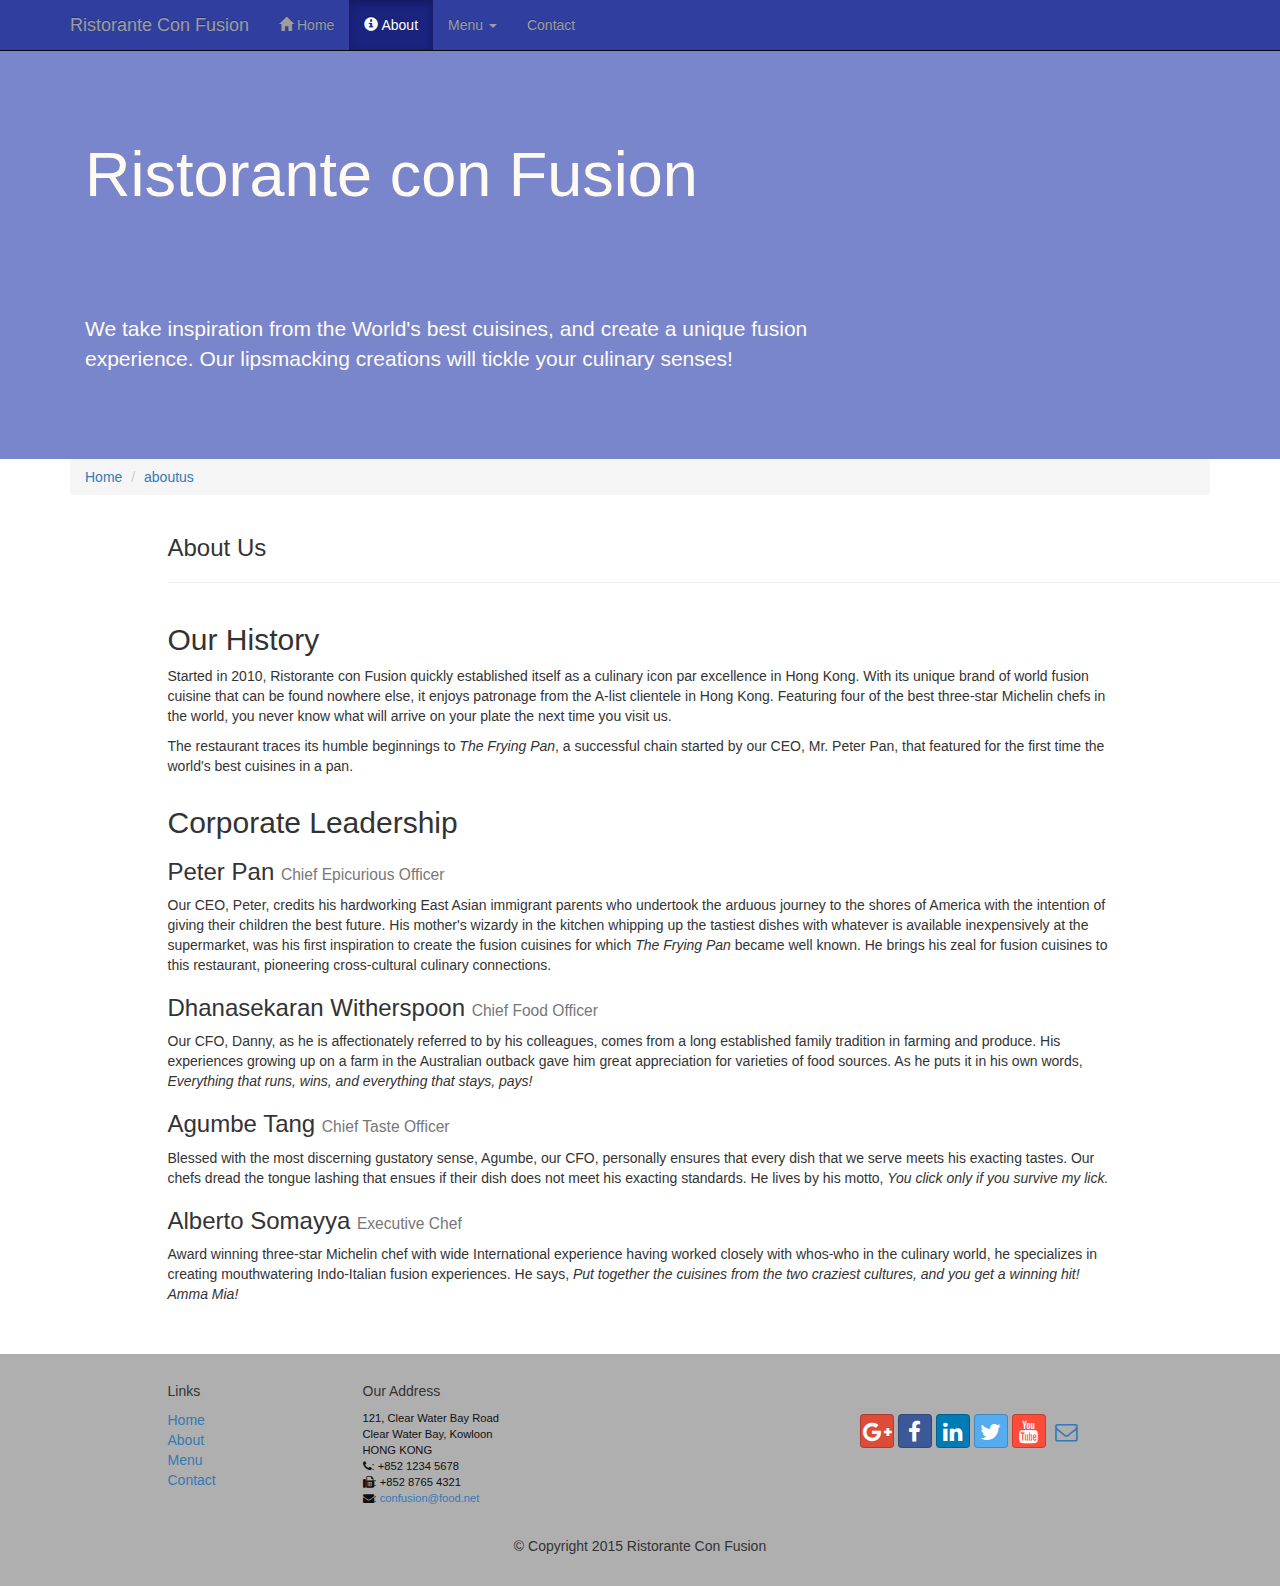
==== aboutus.html @ 9d39f082 "Initial commit" ====
<!DOCTYPE html>
<html lang="en">

<head>
     <meta charset="utf-8">
    <meta http-equiv="X-UA-Compatible" content="IE=edge">
    <meta name="viewport" content="width=device-width, initial-scale=1">
    <!-- The above 3 meta tags *must* come first in the head; any other head 
         content must come *after* these tags -->
    <title>Ristorante Con Fusion: About Us</title>
        <!-- Bootstrap -->
    <link href="css/bootstrap.min.css" rel="stylesheet">
    <link href="css/bootstrap-theme.min.css" rel="stylesheet">
    <link href="css/font-awesome.min.css" rel="stylesheet">
    <link href="css/bootstrap-social.css" rel="stylesheet">
    <link href="css/mystyles.css" rel="stylesheet">

    <!-- HTML5 shim and Respond.js for IE8 support of HTML5 elements and media queries -->
    <!-- WARNING: Respond.js doesn't work if you view the page via file:// -->
    <!--[if lt IE 9]>
      <script src="https://oss.maxcdn.com/html5shiv/3.7.2/html5shiv.min.js"></script>
      <script src="https://oss.maxcdn.com/respond/1.4.2/respond.min.js"></script>
    <![endif]-->
</head>

<body>
    <nav class="navbar navbar-inverse navbar-fixed-top" role="navigation">
        <div class="container">
            <div class="navbar-header">
                <button type="button" class="navbar-toggle collapsed" data-toggle="collapse" data-target="#navbar" aria-expanded="false" aria-controls="navbar">
                    <span class="sr-only">Toggle navigation</span>
                    <span class="icon-bar"></span>
                    <span class="icon-bar"></span>
                    <span class="icon-bar"></span>
                </button>
                <a class="navbar-brand" href="index.html">Ristorante Con Fusion</a>
            </div>
            <div id="navbar" class="navbar-collapse collapse">
                <ul class="nav navbar-nav">
                    <li><a href="index.html"><span class="glyphicon glyphicon-home"
                         aria-hidden="true"></span> Home</a></li>
                    <li class="active"><a href="#"><span class="glyphicon glyphicon-info-sign" aria-hidden="true"></span>
                                          About</a></li>
                    <li class="dropdown">
                        <a href="#" class="dropdown-toggle" data-toggle="dropdown"
                         role="button" aria-haspopup="true" aria-expanded="false">
                         Menu <span class="caret"></span></a>
                        <ul class="dropdown-menu">
                            <li><a href="#">Appetizers</a></li>
                            <li><a href="#">Main Courses</a></li>
                            <li><a href="#">Desserts</a></li>
                            <li><a href="#">Drinks</a></li>
                            <li role="separator" class="divider"></li>
                            <li class="dropdown-header">Specials</li>
                            <li><a href="#">Lunch Buffet</a></li>
                            <li><a href="#">Weekend Brunch</a></li>
                        </ul>
                    </li>
                    <li><a href="#">Contact</a></li>
                </ul>
            </div>
        </div>
    </nav>  
    <header class="jumbotron">

        <!-- Main component for a primary marketing message or call to action -->

        <div class="container">
            <div class="row row-header">
                <div class="col-xs-12 col-sm-8">
                    <h1>Ristorante con Fusion</h1>
                    <p style="padding:40px;"></p>
                    <p>We take inspiration from the World's best cuisines, and create a unique fusion experience. Our lipsmacking creations will tickle your culinary senses!</p>
                </div>
                <div class="col-xs-12 col-sm-4">
                </div>
            </div>
        </div>
    </header>

    <div class="container">
        <div class="row">
            <div class="col-sm-12">
                <ol class="breadcrumb">
                    <li><a href="index.html">Home</a></li>
                    <li class="active"><a href="aboutus.html">aboutus</a></li>

                </ol>
            </div>

            <div class="col-sm-12 col-xs-offset-1 col-xs-11">
               <h3>About Us</h3>
               <hr>
            </div>
            </div>
        
        <div class="row">
            <div class="col-sm-10 col-xs-offset-1 col-xs-11">
                <h2>Our History</h2>
                <p>Started in 2010, Ristorante con Fusion quickly established itself as a culinary icon par excellence in Hong Kong. With its unique brand of world fusion cuisine that can be found nowhere else, it enjoys patronage from the A-list clientele in Hong Kong.  Featuring four of the best three-star Michelin chefs in the world, you never know what will arrive on your plate the next time you visit us.</p>
                <p>The restaurant traces its humble beginnings to <em>The Frying Pan</em>, a successful chain started by our CEO, Mr. Peter Pan, that featured for the first time the world's best cuisines in a pan.</p>
            </div>
            <div>
                <p style="padding:20px;"></p>
            </div>
        </div>


        <div class="row">
            <div class="col-sm-10 col-xs-offset-1 col-xs-11">
                <h2>Corporate Leadership</h2>
                <h3>Peter Pan <small>Chief Epicurious Officer</small></h3>
                <p>Our CEO, Peter, credits his hardworking East Asian immigrant parents who undertook the arduous journey to the shores of America with the intention of giving their children the best future. His mother's wizardy in the kitchen whipping up the tastiest dishes with whatever is available inexpensively at the supermarket, was his first inspiration to create the fusion cuisines for which <em>The Frying Pan</em> became well known. He brings his zeal for fusion cuisines to this restaurant, pioneering cross-cultural culinary connections.</p>
                <h3>Dhanasekaran Witherspoon <small>Chief Food Officer</small></h3>
                <p>Our CFO, Danny, as he is affectionately referred to by his colleagues, comes from a long established family tradition in farming and produce. His experiences growing up on a farm in the Australian outback gave him great appreciation for varieties of food sources. As he puts it in his own words, <em>Everything that runs, wins, and everything that stays, pays!</em></p>
                <h3>Agumbe Tang <small>Chief Taste Officer</small></h3>
                <p>Blessed with the most discerning gustatory sense, Agumbe, our CFO, personally ensures that every dish that we serve meets his exacting tastes. Our chefs dread the tongue lashing that ensues if their dish does not meet his exacting standards. He lives by his motto, <em>You click only if you survive my lick.</em></p>
                <h3>Alberto Somayya <small>Executive Chef</small></h3>
                <p>Award winning three-star Michelin chef with wide International experience having worked closely with whos-who in the culinary world, he specializes in creating mouthwatering Indo-Italian fusion experiences. He says, <em>Put together the cuisines from the two craziest cultures, and you get a winning hit! Amma Mia!</em></p>
            </div>
             <div>
                <p style="padding:20px;"></p>
            </div>
       </div>

    </div>
<br><br>
    <footer class="row-footer">
        <div class="container">
            <div class="row">             
                <div class="col-xs-5 col-xs-offset-1 col-sm-2 col-sm-offset-1">
                    <h5>Links</h5>
                    <ul class="list-unstyled">
                        <li><a href="#">Home</a></li>
                        <li><a href="#">About</a></li>
                        <li><a href="#">Menu</a></li>
                        <li><a href="#">Contact</a></li>
                    </ul>
                </div>
                <div class="col-xs-6 col-sm-5">
                    <h5>Our Address</h5>
                    <address>
		              121, Clear Water Bay Road<br>
		              Clear Water Bay, Kowloon<br>
		              HONG KONG<br>
		              <i class="fa fa-phone"></i>: +852 1234 5678<br>
		              <i class="fa fa-fax"></i>: +852 8765 4321<br>
		              <i class="fa fa-envelope"></i>: 
                        <a href="mailto:confusion@food.net">confusion@food.net</a>
		           </address>
                </div>
                <div class="col-xs-12 col-sm-4">
                    <div class="nav navbar-nav" style="padding: 40px 10px;">
                        <a class="btn btn-social-icon btn-google-plus" href="http://google.com/+"><i class="fa fa-google-plus"></i></a>
                        <a class="btn btn-social-icon btn-facebook" href="http://www.facebook.com/profile.php?id="><i class="fa fa-facebook"></i></a>
                        <a class="btn btn-social-icon btn-linkedin" href="http://www.linkedin.com/in/"><i class="fa fa-linkedin"></i></a>
                        <a class="btn btn-social-icon btn-twitter" href="http://twitter.com/"><i class="fa fa-twitter"></i></a>
                        <a class="btn btn-social-icon btn-youtube" href="http://youtube.com/"><i class="fa fa-youtube"></i></a>
                        <a class="btn btn-social-icon" href="mailto:"><i class="fa fa-envelope-o"></i></a>
                    </div>
                </div>
                <div class="col-xs-12">
                    <p style="padding:10px;"></p>
                    <p align=center>© Copyright 2015 Ristorante Con Fusion</p>
                </div>
            </div>
        </div>
    </footer>
    <!-- jQuery (necessary for Bootstrap's JavaScript plugins) -->
    <script src="https://ajax.googleapis.com/ajax/libs/jquery/1.11.3/jquery.min.js"></script>
    <!-- Include all compiled plugins (below), or include individual files as needed -->
    <script src="js/bootstrap.min.js"></script>
</body>

</html>
---- css/mystyles.css ----
.row-header{
    margin:0px auto;
    padding:0px auto;
}

.row-content {
    margin:0px auto;
    padding: 50px 0px 50px 0px;
    border-bottom: 1px ridge;
    min-height:400px;
}

.row-footer{
    background-color: #AfAfAf;
    margin:0px auto;
    padding: 20px 0px 20px 0px;
}

.jumbotron {
    padding:70px 30px 70px 30px;
    margin:0px auto;
    background: #7986CB ;
    color:floralwhite;
}

address{
    font-size:80%;
    margin:0px;
    color:#0f0f0f;
}
body{
    padding:50px 0px 0px 0px;
    z-index:0;
}

.navbar-inverse {
    background: #303F9F;
}

.navbar-inverse .navbar-nav > .active > a,
.navbar-inverse .navbar-nav > .active > a:hover,
.navbar-inverse .navbar-nav > .active > a:focus {
    color: #fff;
    background: #1A237E;
}

.navbar-inverse .navbar-nav > .open > a,
.navbar-inverse .navbar-nav > .open > a:hover,
.navbar-inverse .navbar-nav > .open > a:focus {
    color: #fff;
    background: #1A237E;
}

.navbar-inverse .navbar-nav .open .dropdown-menu> li> a,
.navbar-inverse .navbar-nav .open .dropdown-menu {
    background-color: #303F9F;
    color:#eeeeee;
}

.navbar-inverse .navbar-nav .open .dropdown-menu> li> a:hover {
    color:#000000;
}
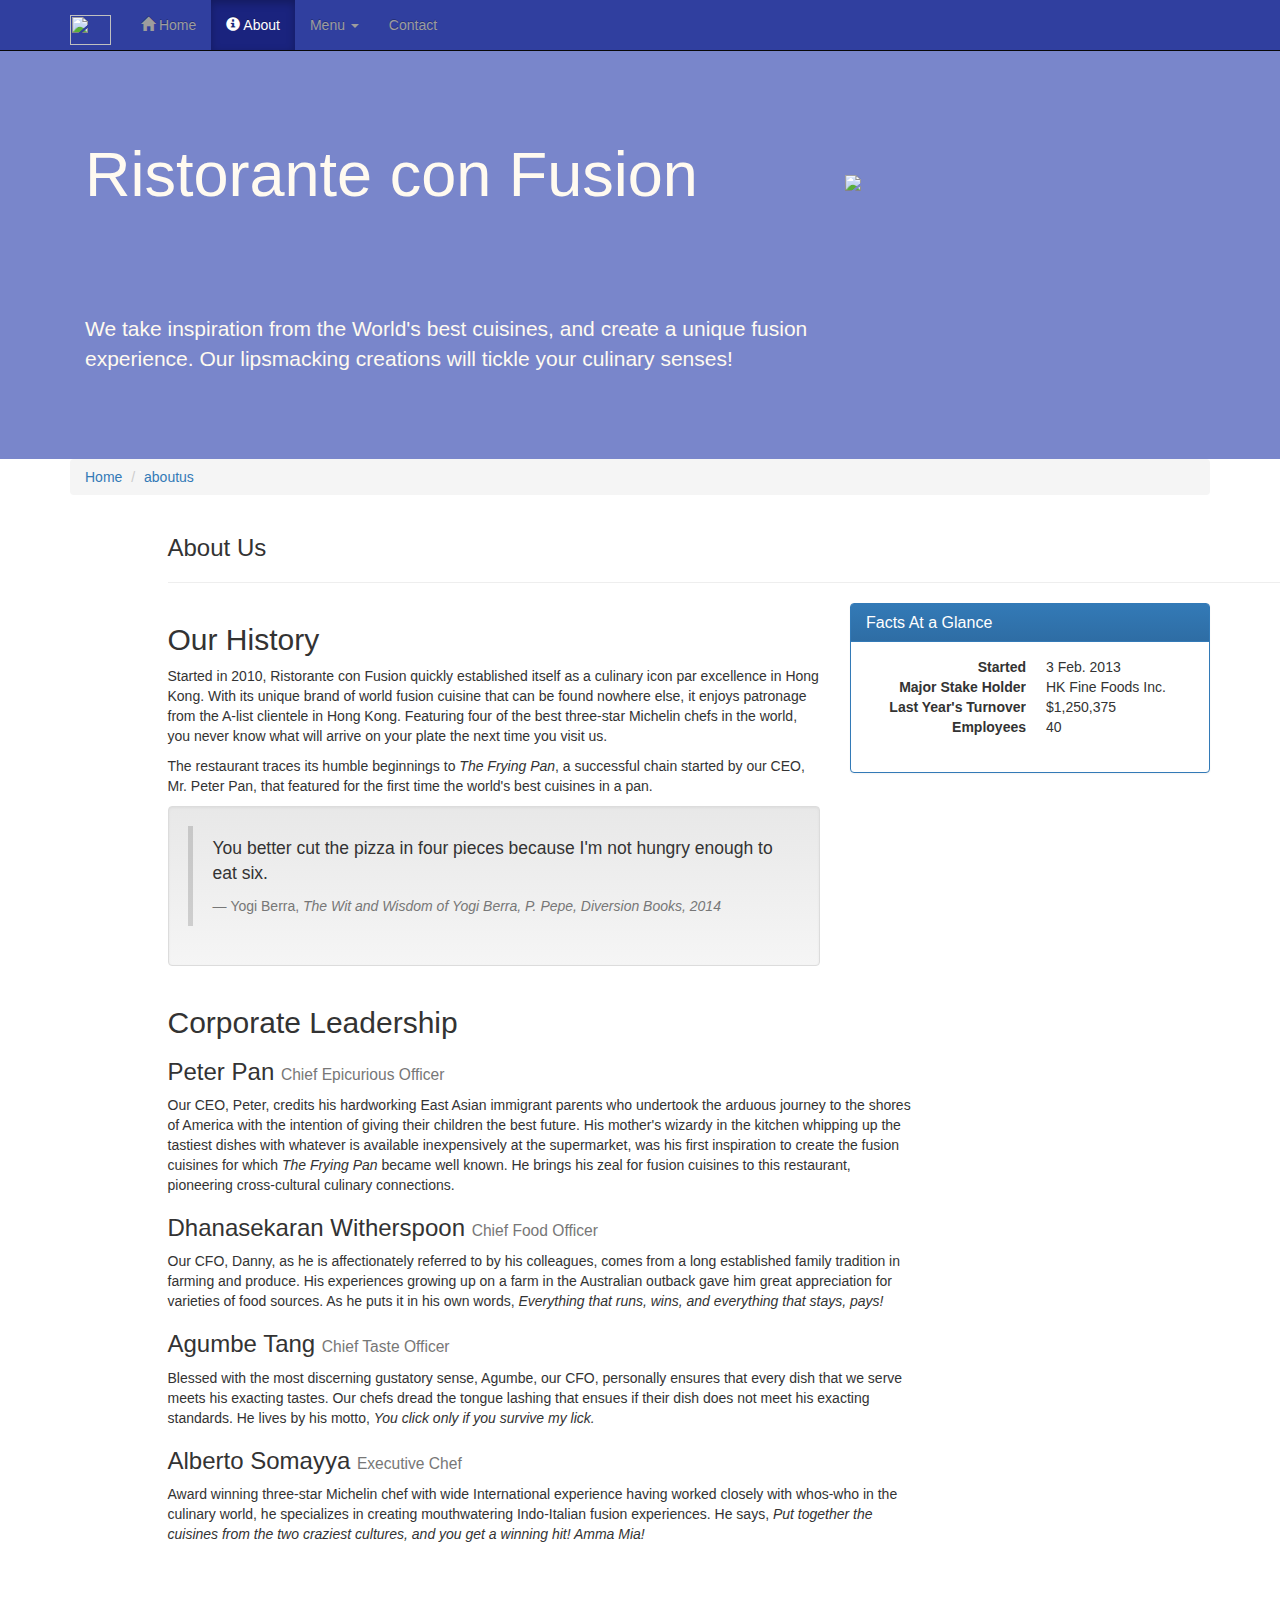
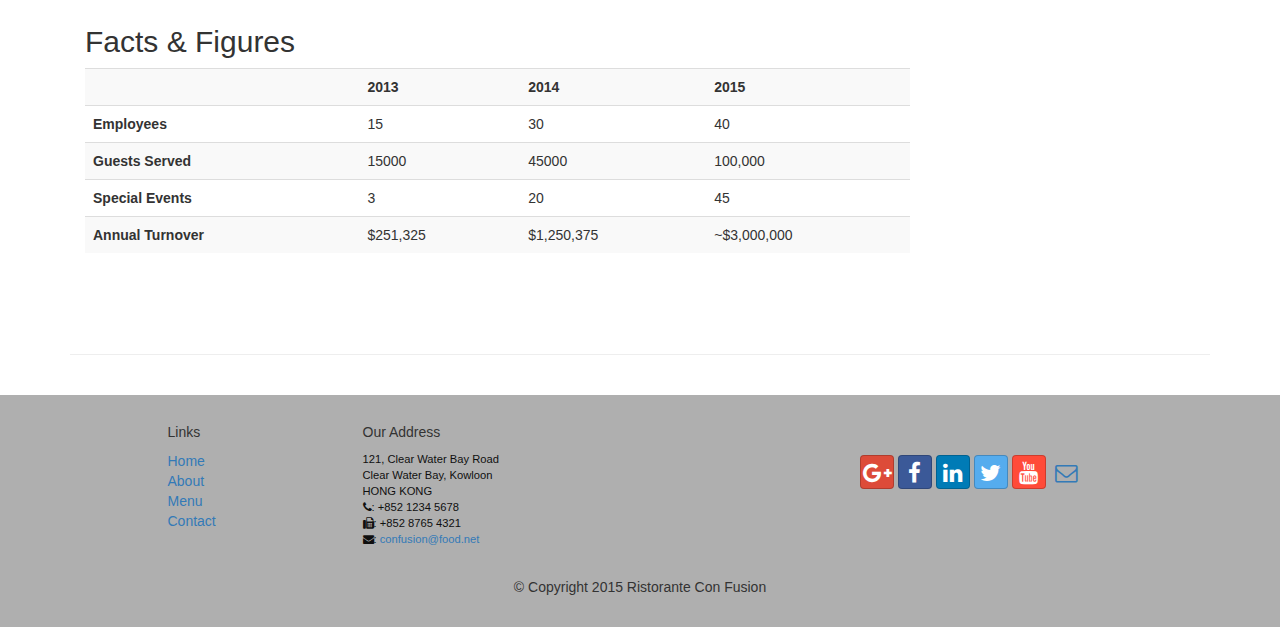
==== commit 3ef25f47: "Week 2 exercises and assignments" ====
--- a/aboutus.html
+++ b/aboutus.html
@@ -33,7 +33,7 @@
                     <span class="icon-bar"></span>
                     <span class="icon-bar"></span>
                 </button>
-                <a class="navbar-brand" href="index.html">Ristorante Con Fusion</a>
+                <a class="navbar-brand" href="index.html"><img src="img/logo.png" height=30 width=41></a>
             </div>
             <div id="navbar" class="navbar-collapse collapse">
                 <ul class="nav navbar-nav">
@@ -56,7 +56,7 @@
                             <li><a href="#">Weekend Brunch</a></li>
                         </ul>
                     </li>
-                    <li><a href="#">Contact</a></li>
+                    <li><a href="contactus.html">Contact</a></li>
                 </ul>
             </div>
         </div>
@@ -72,7 +72,9 @@
                     <p style="padding:40px;"></p>
                     <p>We take inspiration from the World's best cuisines, and create a unique fusion experience. Our lipsmacking creations will tickle your culinary senses!</p>
                 </div>
-                <div class="col-xs-12 col-sm-4">
+                <div class="col-xs-12 col-sm-2">
+                    <p style="padding:20px;"></p>
+                    <img src="img/logo.png" class="img-responsive">
                 </div>
             </div>
         </div>
@@ -95,19 +97,50 @@
             </div>
         
         <div class="row">
-            <div class="col-sm-10 col-xs-offset-1 col-xs-11">
+            <div class="col-sm-7 col-sm-offset-1">
                 <h2>Our History</h2>
                 <p>Started in 2010, Ristorante con Fusion quickly established itself as a culinary icon par excellence in Hong Kong. With its unique brand of world fusion cuisine that can be found nowhere else, it enjoys patronage from the A-list clientele in Hong Kong.  Featuring four of the best three-star Michelin chefs in the world, you never know what will arrive on your plate the next time you visit us.</p>
                 <p>The restaurant traces its humble beginnings to <em>The Frying Pan</em>, a successful chain started by our CEO, Mr. Peter Pan, that featured for the first time the world's best cuisines in a pan.</p>
             </div>
-            <div>
-                <p style="padding:20px;"></p>
-            </div>
-        </div>
-
-
-        <div class="row">
-            <div class="col-sm-10 col-xs-offset-1 col-xs-11">
+            <div class="col-sm-4">
+                <div class="panel panel-primary">
+                    <div class="panel-heading">
+                        <h3 class="panel-title">Facts At a Glance</h3>
+                    </div>
+                    <div class="panel-body">
+                        <dl class="dl-horizontal">
+                            <dt>Started</dt>
+                            <dd>3 Feb. 2013</dd>
+                            <dt>Major Stake Holder</dt>
+                            <dd>HK Fine Foods Inc.</dd>
+                            <dt>Last Year's Turnover</dt>
+                            <dd>$1,250,375</dd>
+                            <dt>Employees</dt>
+                            <dd>40</dd>
+                        </dl>
+                    </div>
+                </div>
+            </div>
+        </div>
+        <div class="row">
+            <div class="col-sm-offset-1 col-sm-7">
+        <div class="well">
+            <blockquote>
+                <p>You better cut the pizza in four pieces because
+                    I'm not hungry enough to eat six.</p>
+                <footer>Yogi Berra,
+                    <cite>The Wit and Wisdom of Yogi Berra,
+                        P. Pepe, Diversion Books, 2014</cite>
+                </footer>
+            </blockquote>
+        </div>
+                </div>
+            </div>
+
+
+
+        <div class="row">
+            <div class="col-sm-10 col-lg-8 col-xs-offset-1 col-xs-11">
                 <h2>Corporate Leadership</h2>
                 <h3>Peter Pan <small>Chief Epicurious Officer</small></h3>
                 <p>Our CEO, Peter, credits his hardworking East Asian immigrant parents who undertook the arduous journey to the shores of America with the intention of giving their children the best future. His mother's wizardy in the kitchen whipping up the tastiest dishes with whatever is available inexpensively at the supermarket, was his first inspiration to create the fusion cuisines for which <em>The Frying Pan</em> became well known. He brings his zeal for fusion cuisines to this restaurant, pioneering cross-cultural culinary connections.</p>
@@ -118,10 +151,53 @@
                 <h3>Alberto Somayya <small>Executive Chef</small></h3>
                 <p>Award winning three-star Michelin chef with wide International experience having worked closely with whos-who in the culinary world, he specializes in creating mouthwatering Indo-Italian fusion experiences. He says, <em>Put together the cuisines from the two craziest cultures, and you get a winning hit! Amma Mia!</em></p>
             </div>
-             <div>
+             <div class="col-sm-4 col-lg-4">
+
+            </div>
+       </div>
+
+        <div class="row row-content">
+            <div class="col-xs-12 col-sm-9">
+                <h2>Facts &amp; Figures</h2>
+                <div class="table-responsive">
+                    <table class="table table-striped">
+                        <tr>
+                            <td>&nbsp;</td>
+                            <th>2013</th>
+                            <th>2014</th>
+                            <th>2015</th>
+                        </tr>
+                        <tr>
+                            <th>Employees</th>
+                            <td>15</td>
+                            <td>30</td>
+                            <td>40</td>
+                        </tr>
+                        <tr>
+                            <th>Guests Served</th>
+                            <td>15000</td>
+                            <td>45000</td>
+                            <td>100,000</td>
+                        </tr>
+                        <tr>
+                            <th>Special Events</th>
+                            <td>3</td>
+                            <td>20</td>
+                            <td>45</td>
+                        </tr>
+                        <tr>
+                            <th>Annual Turnover</th>
+                            <td>$251,325</td>
+                            <td>$1,250,375</td>
+                            <td>~$3,000,000</td>
+                        </tr>
+                    </table>
+                </div>
+            </div>
+            <div class="col-xs-12 col-sm-3">
                 <p style="padding:20px;"></p>
             </div>
-       </div>
+        </div>
 
     </div>
 <br><br>
--- a/css/mystyles.css
+++ b/css/mystyles.css
@@ -19,8 +19,9 @@
 .jumbotron {
     padding:70px 30px 70px 30px;
     margin:0px auto;
-    background: #7986CB ;
+    background:#7986CB ;
     color:floralwhite;
+    
 }
 
 address{
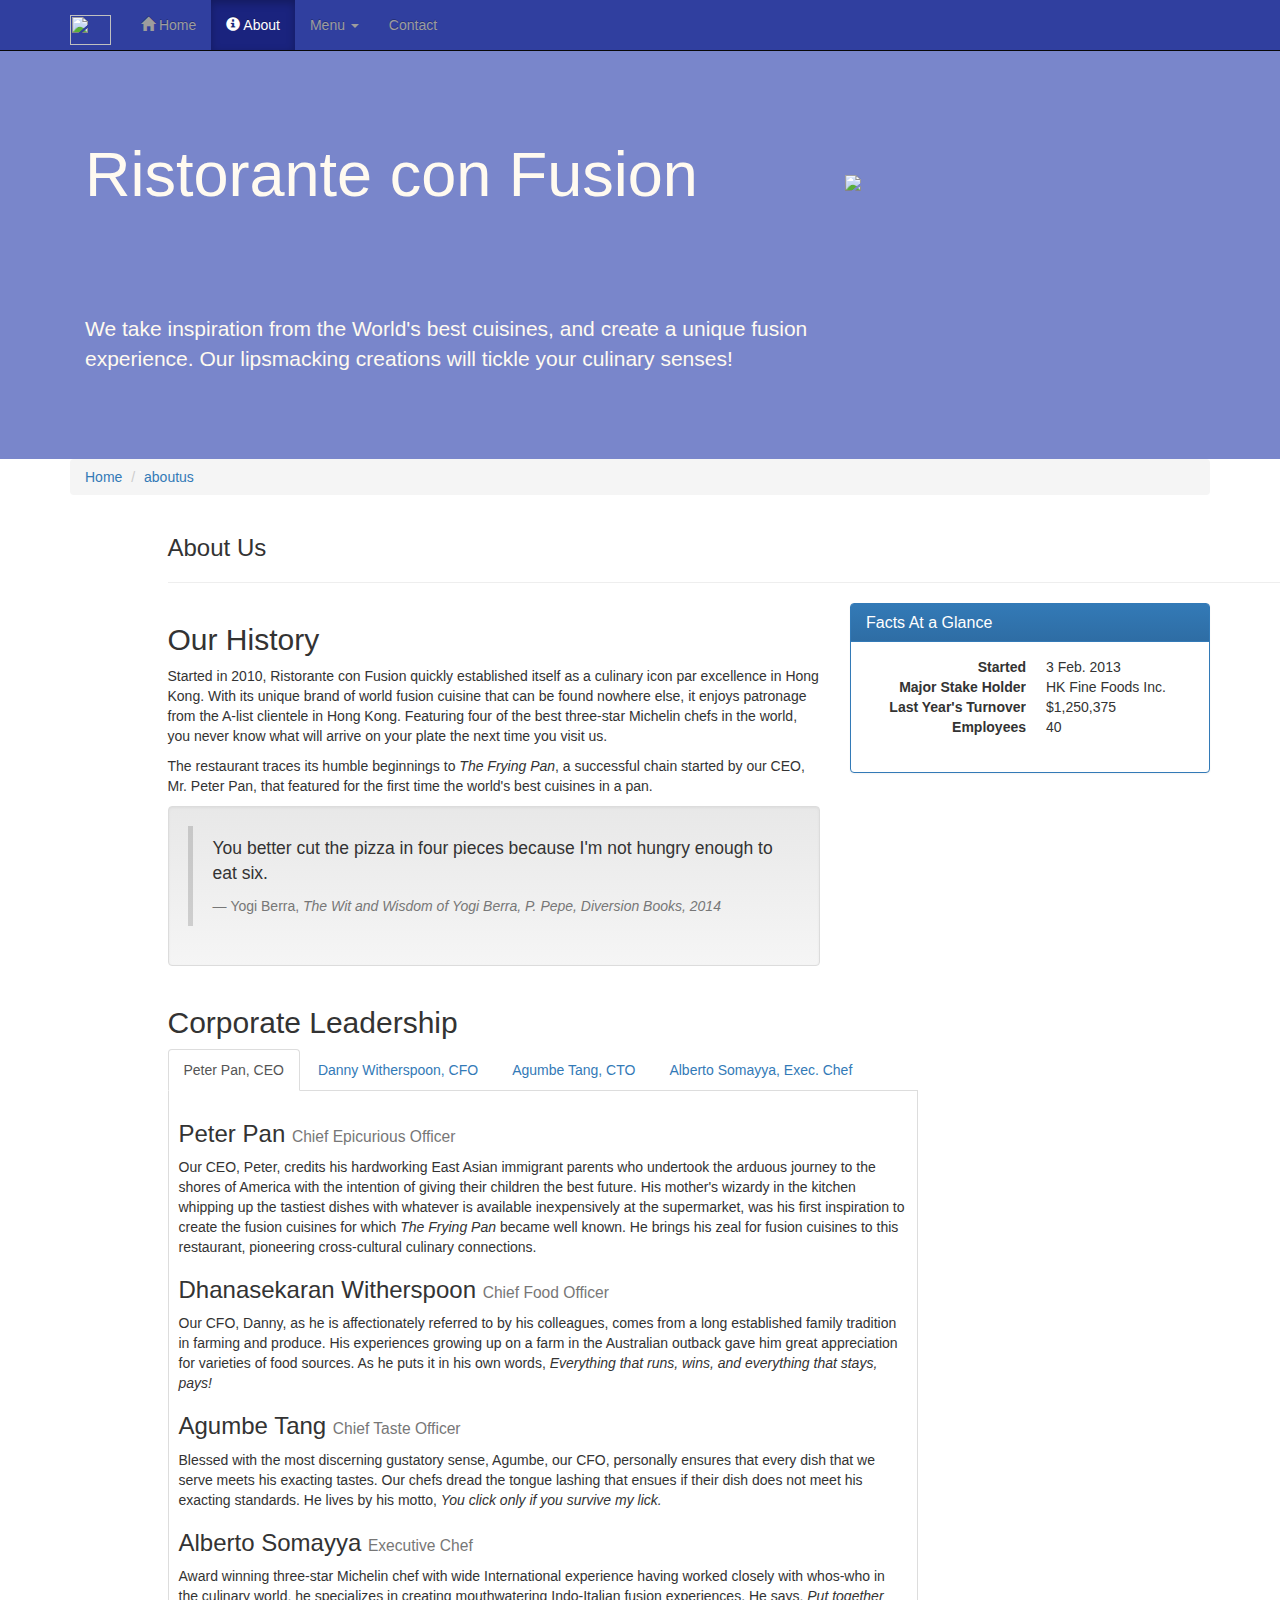
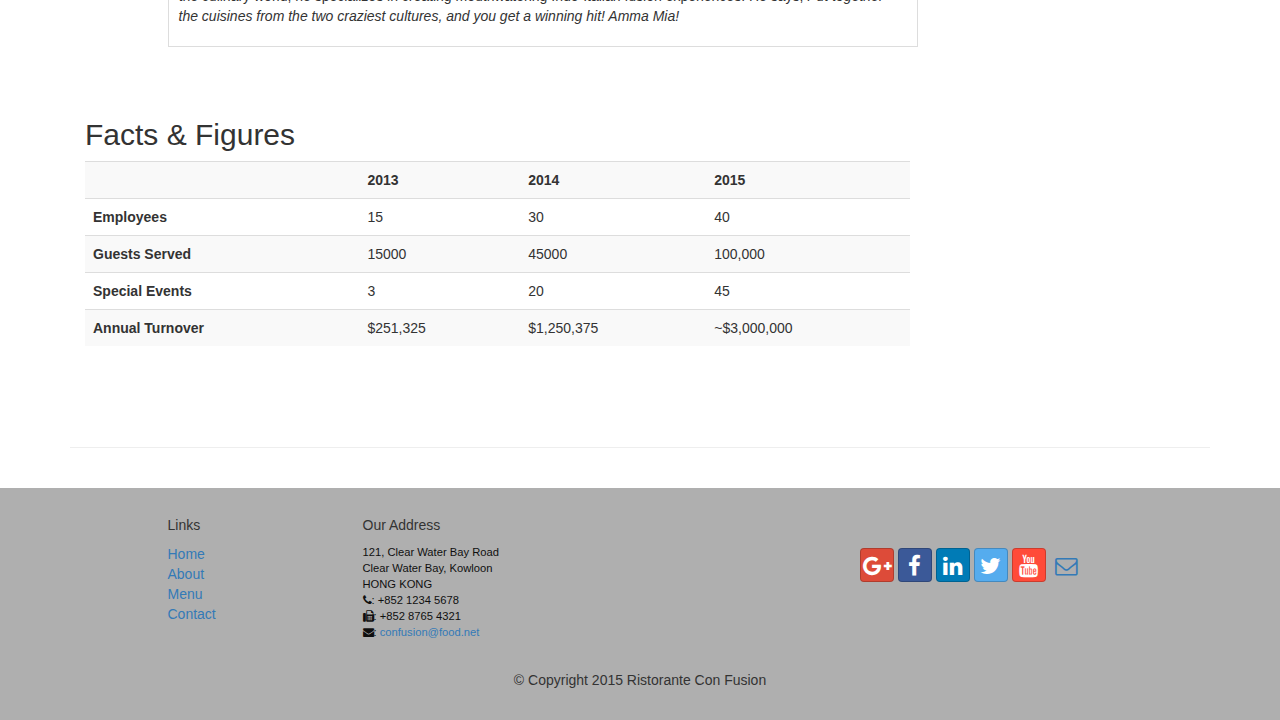
==== commit e9284090: "Week 3 Tabbed navigation" ====
--- a/aboutus.html
+++ b/aboutus.html
@@ -142,15 +142,48 @@
         <div class="row">
             <div class="col-sm-10 col-lg-8 col-xs-offset-1 col-xs-11">
                 <h2>Corporate Leadership</h2>
+                <ul class="nav nav-tabs" role="tablist">
+                    <li role="presentation" class="active">
+                        <a href="#peter" aria-controls="peter"
+                           role="tab" data-toggle="tab">Peter Pan, CEO</a></li>
+                    <li role="presentation"><a href="#danny"
+                                               aria-controls="danny" role="tab"
+                                               data-toggle="tab">Danny Witherspoon, CFO</a></li>
+                    <li role="presentation"><a href="#agumbe"
+                                               aria-controls="agumbe" role="tab"
+                                               data-toggle="tab">Agumbe Tang, CTO</a></li>
+                    <li role="presentation"><a href="#alberto"
+                                               aria-controls="alberto" role="tab"
+                                               data-toggle="tab">Alberto Somayya, Exec. Chef</a></li>
+                </ul>
+                <div class="tab-content">
+                    <div role="tabpanel" class="tab-pane fade in active" id="peter">
                 <h3>Peter Pan <small>Chief Epicurious Officer</small></h3>
-                <p>Our CEO, Peter, credits his hardworking East Asian immigrant parents who undertook the arduous journey to the shores of America with the intention of giving their children the best future. His mother's wizardy in the kitchen whipping up the tastiest dishes with whatever is available inexpensively at the supermarket, was his first inspiration to create the fusion cuisines for which <em>The Frying Pan</em> became well known. He brings his zeal for fusion cuisines to this restaurant, pioneering cross-cultural culinary connections.</p>
-                <h3>Dhanasekaran Witherspoon <small>Chief Food Officer</small></h3>
+
+
+                        <p>Our CEO, Peter, credits his hardworking East Asian immigrant parents who undertook the arduous journey to the shores of America with the intention of giving their children the best future. His mother's wizardy in the kitchen whipping up the tastiest dishes with whatever is available inexpensively at the supermarket, was his first inspiration to create the fusion cuisines for which <em>The Frying Pan</em> became well known. He brings his zeal for fusion cuisines to this restaurant, pioneering cross-cultural culinary connections.</p>
+                </div>
+
+                    <div role="tabpanel" class="tab-pane fade in active" id="danny">
+                        <h3>Dhanasekaran Witherspoon <small>Chief Food Officer</small></h3>
                 <p>Our CFO, Danny, as he is affectionately referred to by his colleagues, comes from a long established family tradition in farming and produce. His experiences growing up on a farm in the Australian outback gave him great appreciation for varieties of food sources. As he puts it in his own words, <em>Everything that runs, wins, and everything that stays, pays!</em></p>
-                <h3>Agumbe Tang <small>Chief Taste Officer</small></h3>
+                </div>
+
+
+                    <div role="tabpanel" class="tab-pane fade in active" id="agumbe">
+
+                    <h3>Agumbe Tang <small>Chief Taste Officer</small></h3>
                 <p>Blessed with the most discerning gustatory sense, Agumbe, our CFO, personally ensures that every dish that we serve meets his exacting tastes. Our chefs dread the tongue lashing that ensues if their dish does not meet his exacting standards. He lives by his motto, <em>You click only if you survive my lick.</em></p>
-                <h3>Alberto Somayya <small>Executive Chef</small></h3>
-                <p>Award winning three-star Michelin chef with wide International experience having worked closely with whos-who in the culinary world, he specializes in creating mouthwatering Indo-Italian fusion experiences. He says, <em>Put together the cuisines from the two craziest cultures, and you get a winning hit! Amma Mia!</em></p>
-            </div>
+                </div>
+
+
+                    <div role="tabpanel" class="tab-pane fade in active" id="alberto">
+                        <h3>Alberto Somayya <small>Executive Chef</small></h3>
+
+                        <p>Award winning three-star Michelin chef with wide International experience having worked closely with whos-who in the culinary world, he specializes in creating mouthwatering Indo-Italian fusion experiences. He says, <em>Put together the cuisines from the two craziest cultures, and you get a winning hit! Amma Mia!</em></p>
+            </div>
+                    </div>
+                </div>
              <div class="col-sm-4 col-lg-4">
 
             </div>
--- a/css/mystyles.css
+++ b/css/mystyles.css
@@ -60,4 +60,10 @@
 
 .navbar-inverse .navbar-nav .open .dropdown-menu> li> a:hover {
     color:#000000;
+}
+.tab-content {
+    border-left: 1px solid #ddd;
+    border-right: 1px solid #ddd;
+    border-bottom: 1px solid #ddd;
+    padding: 10px;
 }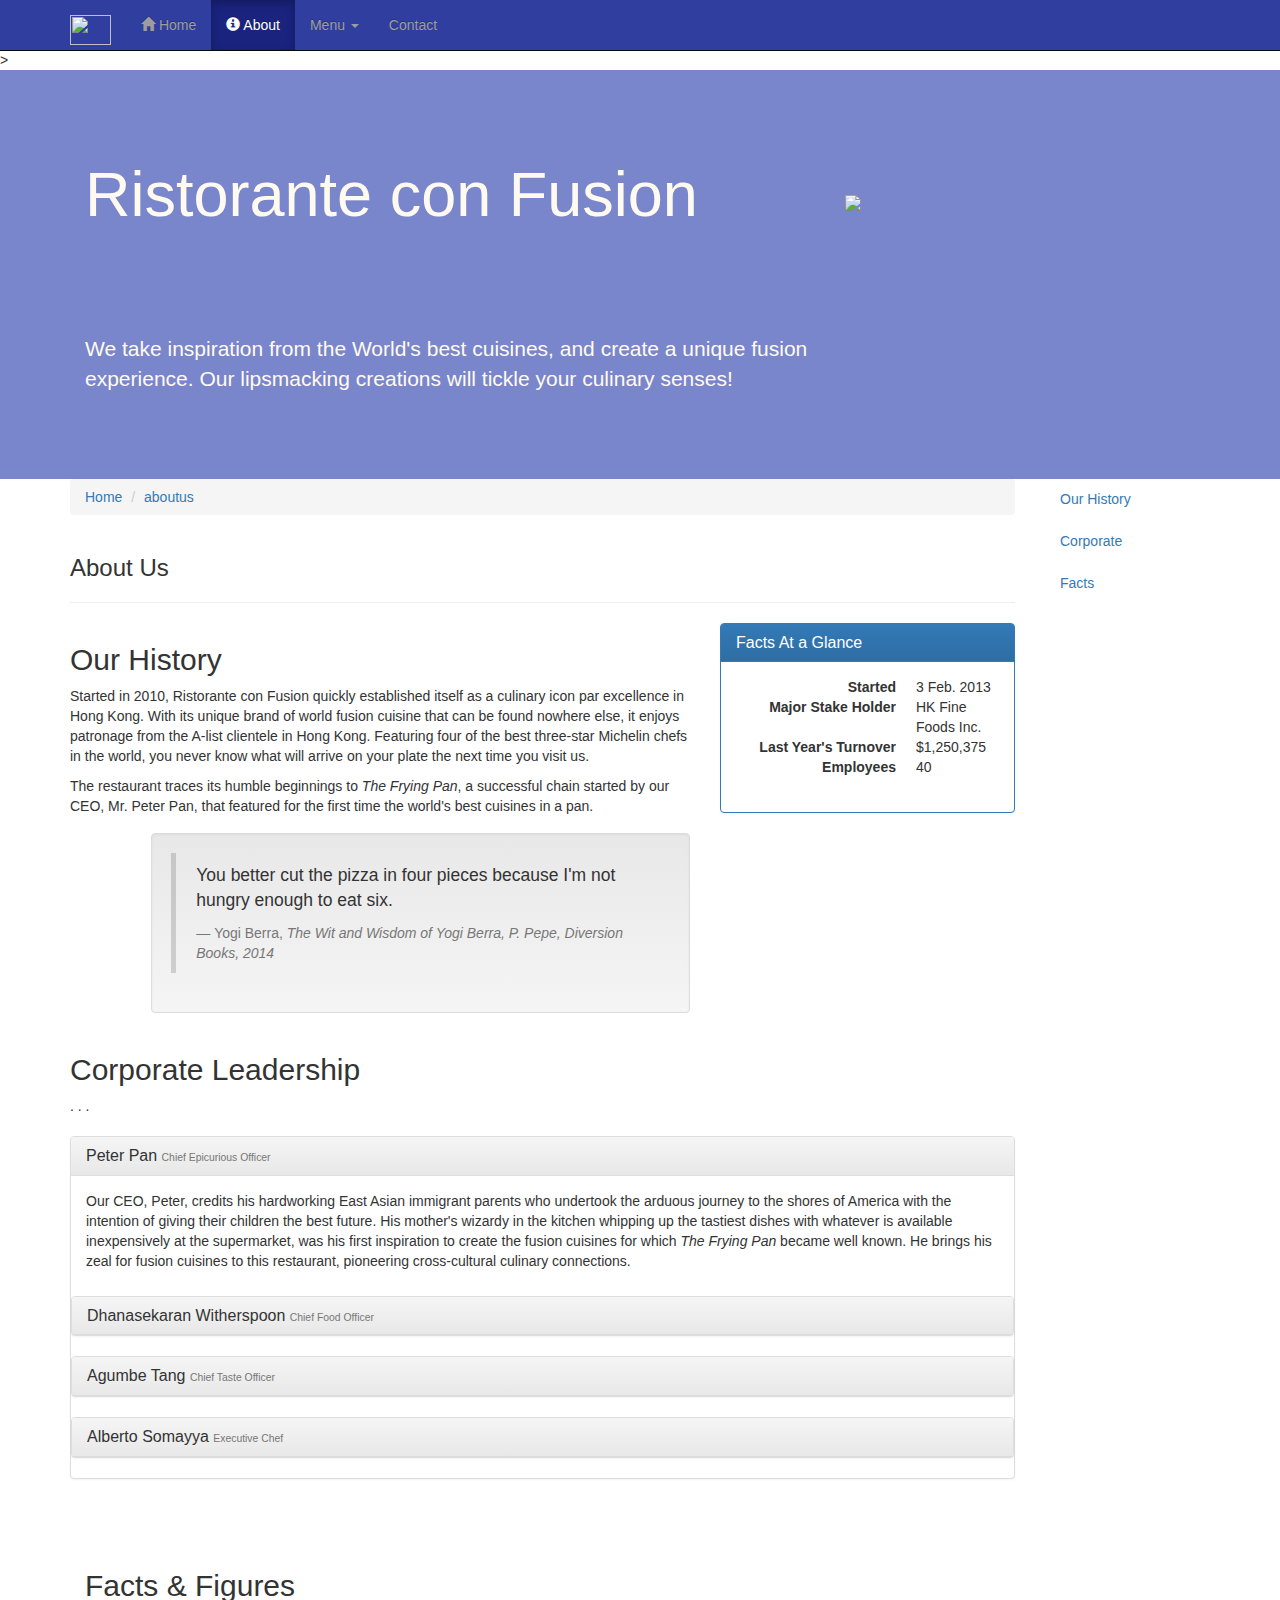
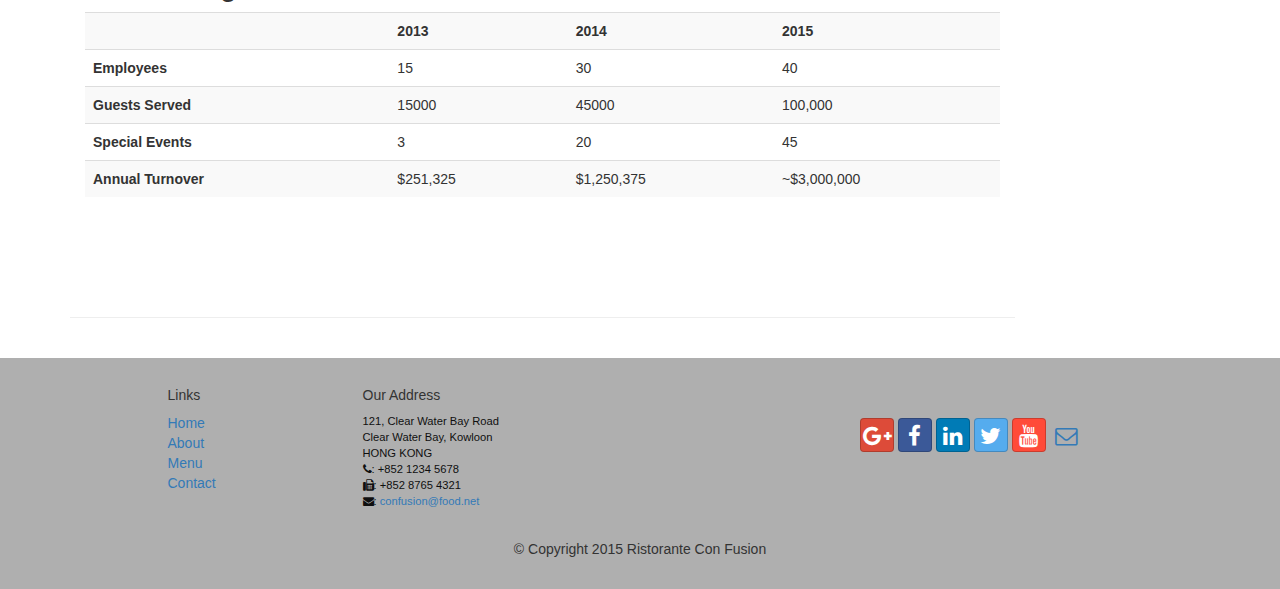
==== commit e3c7365e: "Week 3 Assignments and Exercises" ====
--- a/aboutus.html
+++ b/aboutus.html
@@ -23,7 +23,7 @@
     <![endif]-->
 </head>
 
-<body>
+<body  data-spy="scroll" data-target="#myScrollspy" data-offset="200">>
     <nav class="navbar navbar-inverse navbar-fixed-top" role="navigation">
         <div class="container">
             <div class="navbar-header">
@@ -82,6 +82,8 @@
 
     <div class="container">
         <div class="row">
+            <div class="col-xs-12 col-sm-10">
+        <div class="row">
             <div class="col-sm-12">
                 <ol class="breadcrumb">
                     <li><a href="index.html">Home</a></li>
@@ -90,19 +92,19 @@
                 </ol>
             </div>
 
-            <div class="col-sm-12 col-xs-offset-1 col-xs-11">
+            <div class="col-xs-12">
                <h3>About Us</h3>
                <hr>
             </div>
             </div>
         
-        <div class="row">
-            <div class="col-sm-7 col-sm-offset-1">
+        <div class="row" id="history">
+            <div class="col-xs-12 col-sm-6 col-lg-8">
                 <h2>Our History</h2>
                 <p>Started in 2010, Ristorante con Fusion quickly established itself as a culinary icon par excellence in Hong Kong. With its unique brand of world fusion cuisine that can be found nowhere else, it enjoys patronage from the A-list clientele in Hong Kong.  Featuring four of the best three-star Michelin chefs in the world, you never know what will arrive on your plate the next time you visit us.</p>
                 <p>The restaurant traces its humble beginnings to <em>The Frying Pan</em>, a successful chain started by our CEO, Mr. Peter Pan, that featured for the first time the world's best cuisines in a pan.</p>
             </div>
-            <div class="col-sm-4">
+            <div class="col-xs-12 col-sm-6 col-lg-4">
                 <div class="panel panel-primary">
                     <div class="panel-heading">
                         <h3 class="panel-title">Facts At a Glance</h3>
@@ -139,31 +141,85 @@
 
 
 
-        <div class="row">
-            <div class="col-sm-10 col-lg-8 col-xs-offset-1 col-xs-11">
+        <div class="row" id="corporate">
+            <div class="col-xs-12">
                 <h2>Corporate Leadership</h2>
-                <ul class="nav nav-tabs" role="tablist">
-                    <li role="presentation" class="active">
-                        <a href="#peter" aria-controls="peter"
-                           role="tab" data-toggle="tab">Peter Pan, CEO</a></li>
-                    <li role="presentation"><a href="#danny"
-                                               aria-controls="danny" role="tab"
-                                               data-toggle="tab">Danny Witherspoon, CFO</a></li>
-                    <li role="presentation"><a href="#agumbe"
-                                               aria-controls="agumbe" role="tab"
-                                               data-toggle="tab">Agumbe Tang, CTO</a></li>
-                    <li role="presentation"><a href="#alberto"
-                                               aria-controls="alberto" role="tab"
-                                               data-toggle="tab">Alberto Somayya, Exec. Chef</a></li>
-                </ul>
-                <div class="tab-content">
-                    <div role="tabpanel" class="tab-pane fade in active" id="peter">
-                <h3>Peter Pan <small>Chief Epicurious Officer</small></h3>
+                <div class="panel-group" id="accordion"
+                     role="tablist" aria-multiselectable="true">
+                    . . .
+                </div>
+
+                  <!--  <div role="tabpanel" class="tab-pane fade in active" id="peter">
+                <h3>Peter Pan <small>Chief Epicurious Officer</small></h3> -->
+                    <div class="panel panel-default">
+                                <div class="panel-heading" role="tab" id="headingPeter">
+                                    <h3 class="panel-title">
+                                        <a role="button" data-toggle="collapse"
+                                           data-parent="#accordion" href="#peter"
+                                           aria-expanded="true" aria-controls="peter">
+                                            Peter Pan <small>Chief Epicurious Officer</small></a>
+                                    </h3>
+                                </div>
+                                <div role="tabpanel" class="panel-collapse collapse in"
+                                     id="peter"    aria-labelledby="headingPeter">
+                                    <div class="panel-body">
 
 
                         <p>Our CEO, Peter, credits his hardworking East Asian immigrant parents who undertook the arduous journey to the shores of America with the intention of giving their children the best future. His mother's wizardy in the kitchen whipping up the tastiest dishes with whatever is available inexpensively at the supermarket, was his first inspiration to create the fusion cuisines for which <em>The Frying Pan</em> became well known. He brings his zeal for fusion cuisines to this restaurant, pioneering cross-cultural culinary connections.</p>
                 </div>
-
+                            </div>
+
+                        <div class="panel panel-default">
+                            <div class="panel-heading" role="tab" id="headingDanny">
+                                <h3 class="panel-title">
+                                    <a class="collapsed" role="button" data-toggle="collapse"
+                                       data-parent="#accordion" href="#danny"
+                                       aria-expanded="false" aria-controls="danny">
+                                        Dhanasekaran Witherspoon <small>Chief Food Officer</small></a>
+                                </h3>
+                            </div>
+                            <div role="tabpanel" class="panel-collapse collapse"
+                                 id="danny"    aria-labelledby="headingDanny">
+                                <div class="panel-body">
+                                    <p> . . . </em></p>
+                                </div>
+                            </div>
+                        </div>
+                        <div class="panel panel-default">
+                            <div class="panel-heading" role="tab" id="headingAgumbe">
+                                <h3 class="panel-title">
+                                    <a class="collapsed" role="button" data-toggle="collapse"
+                                       data-parent="#accordion" href="#agumbe"
+                                       aria-expanded="false" aria-controls="agumbe">
+                                        Agumbe Tang <small>Chief Taste Officer</small></a>
+                                </h3>
+                            </div>
+                            <div role="tabpanel" class="panel-collapse collapse"
+                                 id="agumbe"    aria-labelledby="headingAgumbe">
+                                <div class="panel-body">
+                                    <p> . . . </em></p>
+                                </div>
+                            </div>
+                        </div>
+                        <div class="panel panel-default">
+                            <div class="panel-heading" role="tab" id="headingAlberto">
+                                <h3 class="panel-title">
+                                    <a class="collapsed" role="button" data-toggle="collapse"
+                                       data-parent="#accordion" href="#alberto"
+                                       aria-expanded="false" aria-controls="alberto">
+                                        Alberto Somayya <small>Executive Chef</small></a>
+                                </h3>
+                            </div>
+                            <div role="tabpanel" class="panel-collapse collapse"
+                                 id="alberto"    aria-labelledby="headingAlberto">
+                                <div class="panel-body">
+                                    <p> . . . </em></p>
+                                </div>
+                            </div>
+                        </div>
+                </div>
+                </div>
+<!--
                     <div role="tabpanel" class="tab-pane fade in active" id="danny">
                         <h3>Dhanasekaran Witherspoon <small>Chief Food Officer</small></h3>
                 <p>Our CFO, Danny, as he is affectionately referred to by his colleagues, comes from a long established family tradition in farming and produce. His experiences growing up on a farm in the Australian outback gave him great appreciation for varieties of food sources. As he puts it in his own words, <em>Everything that runs, wins, and everything that stays, pays!</em></p>
@@ -177,6 +233,7 @@
                 </div>
 
 
+
                     <div role="tabpanel" class="tab-pane fade in active" id="alberto">
                         <h3>Alberto Somayya <small>Executive Chef</small></h3>
 
@@ -186,11 +243,12 @@
                 </div>
              <div class="col-sm-4 col-lg-4">
 
-            </div>
+            </div> -->
        </div>
 
-        <div class="row row-content">
-            <div class="col-xs-12 col-sm-9">
+
+        <div id="facts" class="row row-content">
+            <div class="col-xs-12">
                 <h2>Facts &amp; Figures</h2>
                 <div class="table-responsive">
                     <table class="table table-striped">
@@ -231,7 +289,15 @@
                 <p style="padding:20px;"></p>
             </div>
         </div>
-
+            </div>
+            <nav class="hidden-xs col-sm-2" id="myScrollspy">
+                <ul class="nav nav-pills nav-stacked" data-spy="affix" data-offset-top="400">
+                    <li><a href="#history">Our History</a></li>
+                    <li><a href="#corporate">Corporate</a></li>
+                    <li><a href="#facts">Facts</a></li>
+                </ul>
+            </nav>
+</div>
     </div>
 <br><br>
     <footer class="row-footer">
--- a/css/mystyles.css
+++ b/css/mystyles.css
@@ -66,4 +66,20 @@
     border-right: 1px solid #ddd;
     border-bottom: 1px solid #ddd;
     padding: 10px;
+}
+.affix {
+    top:100px;
+    font: italic 12px sans-serif;
+}
+.carousel {
+    background:#1A237E;
+}
+.carousel .item {
+    height: 300px;
+}
+.item img {
+    position: absolute;
+    top: 0;
+    left: 0;
+    min-height: 300px;
 }